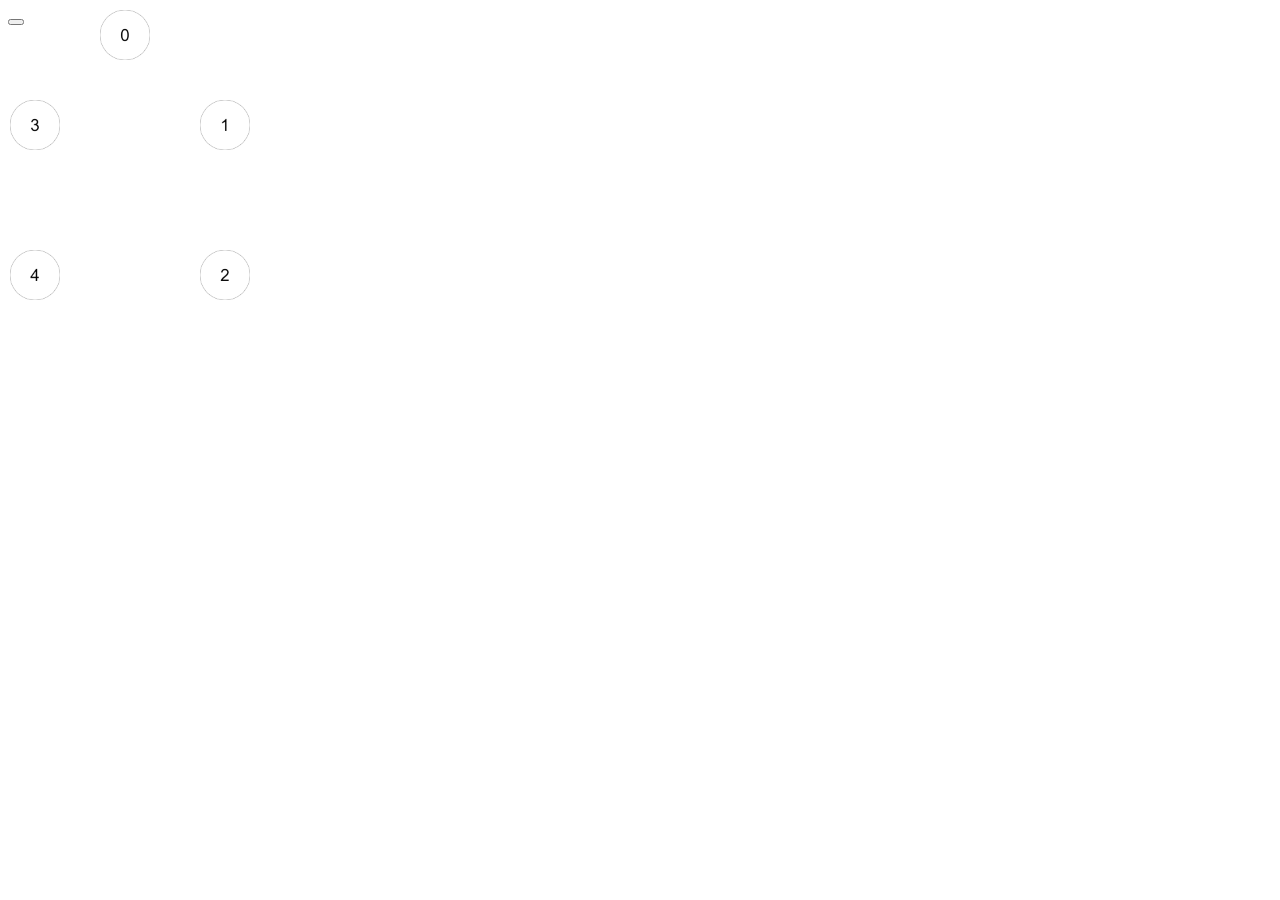
==== graphs/bfs/bfs.html @ 21c28ded "BFS" ====
<!DOCTYPE html>
<html lang="en">
<head>
    <meta charset="UTF-8">
    <meta http-equiv="X-UA-Compatible" content="IE=edge">
    <meta name="viewport" content="width=device-width, initial-scale=1.0">
    <style>
        #white0{
            
            width: 50px;
            height: 50px;
            position: absolute;
            top: 10px;
            left:100px;
        }
        #white1{
            
            width: 50px;
            height: 50px;
            position: absolute;
            top: 100px;
            left:200px;
            
            
        }
        #white2{
            
            width: 50px;
            height: 50px;
            position: absolute;
            top: 250px;
            left: 200px;
            
        }
        #white3{
            
            width: 50px;
            height: 50px;
            position: absolute;
            top: 100px;
            left:10px;
            
        }
        #white4{
            
            width: 50px;
            height: 50px;
            position: absolute;
            top: 250px;
            left:10px;
            
        }
        #grey0{
            
            width: 50px;
            height: 50px;
            position: absolute;
            top: 10px;
            left:100px;
            display: none;
        }
        #grey1{
            
            width: 50px;
            height: 50px;
            position: absolute;
            top: 100px;
            left:200px;
            display: none;
            
            
        }
        #grey2{
            
            width: 50px;
            height: 50px;
            position: absolute;
            top: 250px;
            left: 200px;
            display: none;
            
        }
        #grey3{
            
            width: 50px;
            height: 50px;
            position: absolute;
            top: 100px;
            left:10px;
            display: none;
            
        }
        #grey4{
            
            width: 50px;
            height: 50px;
            position: absolute;
            top: 250px;
            left:10px;
            display: none;
            
        }
        #black0{
            
            width: 50px;
            height: 50px;
            position: absolute;
            top: 10px;
            left:100px;
            display: none;
        }
        #black1{
            
            width: 50px;
            height: 50px;
            position: absolute;
            top: 100px;
            left:200px;
            display: none;
            
            
        }
        #black2{
            
            width: 50px;
            height: 50px;
            position: absolute;
            top: 250px;
            left: 200px;
            display: none;
            
        }
        #black3{
            
            width: 50px;
            height: 50px;
            position: absolute;
            top: 100px;
            left:10px;
            display: none;
            
        }
        #black4{
            
            width: 50px;
            height: 50px;
            position: absolute;
            top: 250px;
            left:10px;
            display: none;
            
        }
        
    </style>
    <title>Depth first search</title>
</head>
<body>
    
    <img src="w0.png" alt="0_untraversed" id="white0">
    <img src="w1.png" alt="1_untraversed" id="white1">
    <img src="w2.png" alt="2_untraversed" id="white2">
    <img src="w3.png" alt="3_untraversed" id="white3">
    <img src="w4.png" alt="4_untraversed" id="white4">
    <img src="g0.png" alt="0_queued" id="grey0">
    <img src="g1.png" alt="1_queued" id="grey1">
    <img src="g2.png" alt="2_queued" id="grey2">
    <img src="g3.png" alt="3_queued" id="grey3">
    <img src="g4.png" alt="4_queued" id="grey4">
    <img src="b0.png" alt="0_traversed" id="black0">
    <img src="b1.png" alt="1_traversed" id="black1">
    <img src="b2.png" alt="2_traversed" id="black2">
    <img src="b3.png" alt="3_traversed" id="black3">
    <img src="b4.png" alt="4_traversed" id="black4">
    <button value="Run" onclick="BFS([  
    [0, 1, 1, 0, 0],
    [0, 0, 1, 0, 0],
    [0, 0, 0, 1, 1],
    [0, 0, 0, 0, 1],
    [0, 0, 0, 0, 0]
  ], 0)"class="btn"></button>
    <script src="bfs.js"></script>
</body>
</html>
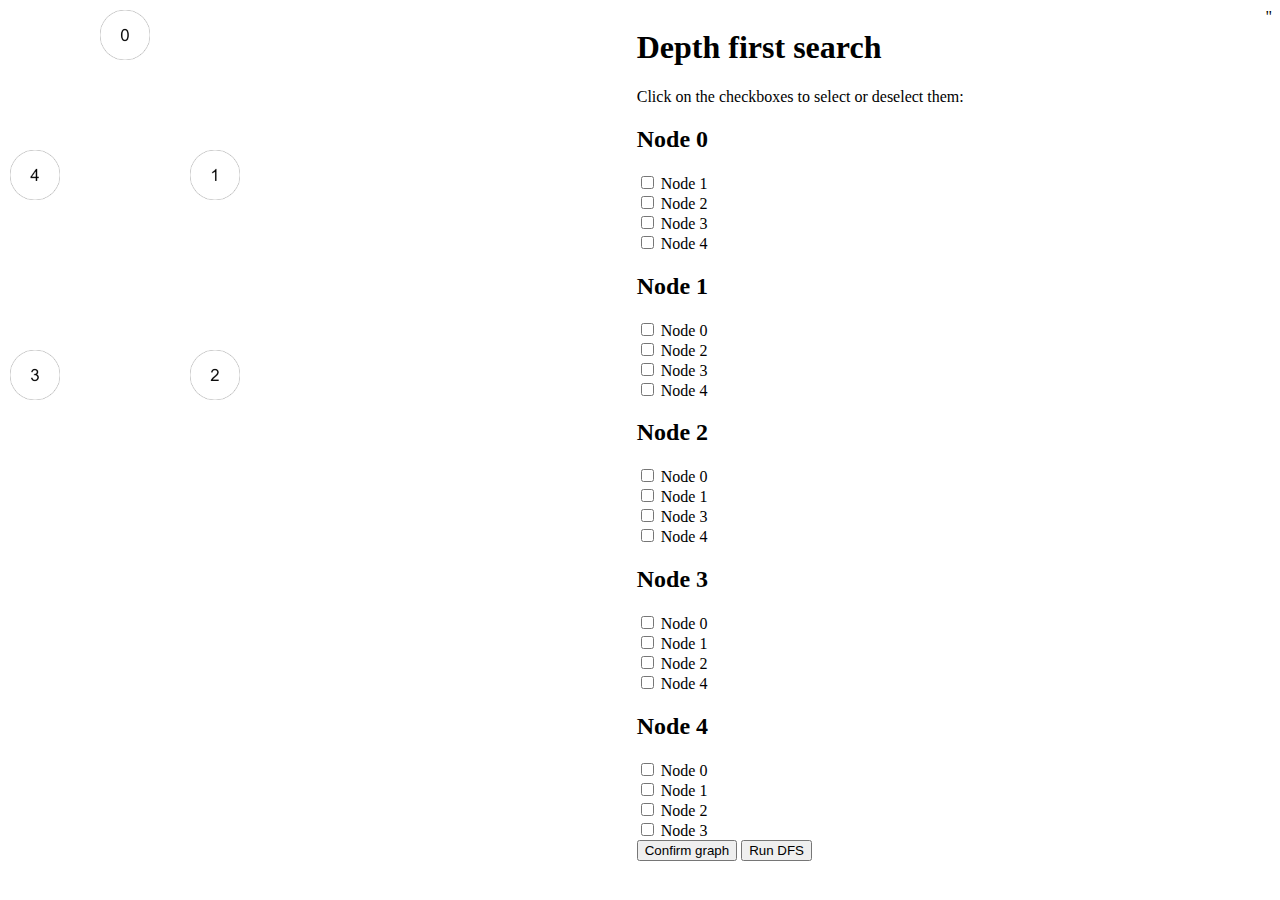
==== commit a63fee77: "Merge pull request #1 from Shashank-Girish/dfs" ====
--- a/graphs/bfs/bfs.html
+++ b/graphs/bfs/bfs.html
@@ -4,180 +4,162 @@
     <meta charset="UTF-8">
     <meta http-equiv="X-UA-Compatible" content="IE=edge">
     <meta name="viewport" content="width=device-width, initial-scale=1.0">
-    <style>
-        #white0{
-            
-            width: 50px;
-            height: 50px;
-            position: absolute;
-            top: 10px;
-            left:100px;
-        }
-        #white1{
-            
-            width: 50px;
-            height: 50px;
-            position: absolute;
-            top: 100px;
-            left:200px;
-            
-            
-        }
-        #white2{
-            
-            width: 50px;
-            height: 50px;
-            position: absolute;
-            top: 250px;
-            left: 200px;
-            
-        }
-        #white3{
-            
-            width: 50px;
-            height: 50px;
-            position: absolute;
-            top: 100px;
-            left:10px;
-            
-        }
-        #white4{
-            
-            width: 50px;
-            height: 50px;
-            position: absolute;
-            top: 250px;
-            left:10px;
-            
-        }
-        #grey0{
-            
-            width: 50px;
-            height: 50px;
-            position: absolute;
-            top: 10px;
-            left:100px;
-            display: none;
-        }
-        #grey1{
-            
-            width: 50px;
-            height: 50px;
-            position: absolute;
-            top: 100px;
-            left:200px;
-            display: none;
-            
-            
-        }
-        #grey2{
-            
-            width: 50px;
-            height: 50px;
-            position: absolute;
-            top: 250px;
-            left: 200px;
-            display: none;
-            
-        }
-        #grey3{
-            
-            width: 50px;
-            height: 50px;
-            position: absolute;
-            top: 100px;
-            left:10px;
-            display: none;
-            
-        }
-        #grey4{
-            
-            width: 50px;
-            height: 50px;
-            position: absolute;
-            top: 250px;
-            left:10px;
-            display: none;
-            
-        }
-        #black0{
-            
-            width: 50px;
-            height: 50px;
-            position: absolute;
-            top: 10px;
-            left:100px;
-            display: none;
-        }
-        #black1{
-            
-            width: 50px;
-            height: 50px;
-            position: absolute;
-            top: 100px;
-            left:200px;
-            display: none;
-            
-            
-        }
-        #black2{
-            
-            width: 50px;
-            height: 50px;
-            position: absolute;
-            top: 250px;
-            left: 200px;
-            display: none;
-            
-        }
-        #black3{
-            
-            width: 50px;
-            height: 50px;
-            position: absolute;
-            top: 100px;
-            left:10px;
-            display: none;
-            
-        }
-        #black4{
-            
-            width: 50px;
-            height: 50px;
-            position: absolute;
-            top: 250px;
-            left:10px;
-            display: none;
-            
-        }
-        
-    </style>
-    <title>Depth first search</title>
+    <link rel="stylesheet" href="bfs.css">
+    <title>Breadth first search</title>
 </head>
 <body>
     
-    <img src="w0.png" alt="0_untraversed" id="white0">
-    <img src="w1.png" alt="1_untraversed" id="white1">
-    <img src="w2.png" alt="2_untraversed" id="white2">
-    <img src="w3.png" alt="3_untraversed" id="white3">
-    <img src="w4.png" alt="4_untraversed" id="white4">
-    <img src="g0.png" alt="0_queued" id="grey0">
-    <img src="g1.png" alt="1_queued" id="grey1">
-    <img src="g2.png" alt="2_queued" id="grey2">
-    <img src="g3.png" alt="3_queued" id="grey3">
-    <img src="g4.png" alt="4_queued" id="grey4">
-    <img src="b0.png" alt="0_traversed" id="black0">
-    <img src="b1.png" alt="1_traversed" id="black1">
-    <img src="b2.png" alt="2_traversed" id="black2">
-    <img src="b3.png" alt="3_traversed" id="black3">
-    <img src="b4.png" alt="4_traversed" id="black4">
-    <button value="Run" onclick="BFS([  
-    [0, 1, 1, 0, 0],
-    [0, 0, 1, 0, 0],
-    [0, 0, 0, 1, 1],
-    [0, 0, 0, 0, 1],
-    [0, 0, 0, 0, 0]
-  ], 0)"class="btn"></button>
+    <div class="row">
+        <div class="column">
+        <img src="w0.png" alt="0_untraversed" id="white0">
+        <img src="w1.png" alt="1_untraversed" id="white1">
+        <img src="w2.png" alt="2_untraversed" id="white2">
+        <img src="w3.png" alt="3_untraversed" id="white3">
+        <img src="w4.png" alt="4_untraversed" id="white4">
+        <img src="g0.png" alt="0_queued" id="grey0">
+        <img src="g1.png" alt="1_queued" id="grey1">
+        <img src="g2.png" alt="2_queued" id="grey2">
+        <img src="g3.png" alt="3_queued" id="grey3">
+        <img src="g4.png" alt="4_queued" id="grey4">
+        <img src="b0.png" alt="0_traversed" id="black0">
+        <img src="b1.png" alt="1_traversed" id="black1">
+        <img src="b2.png" alt="2_traversed" id="black2">
+        <img src="b3.png" alt="3_traversed" id="black3">
+        <img src="b4.png" alt="4_traversed" id="black4">
+    
+        <img src="01.png" alt="0_to_1" id="arrow01">
+        <img src="02.png" alt="0_to_2" id="arrow02">
+        <img src="03.png" alt="0_to_3" id="arrow03">
+        <img src="04.png" alt="0_to_4" id="arrow04">
+        <img src="10.png" alt="1_to_0" id="arrow10">
+        <img src="12.png" alt="1_to_2" id="arrow12">
+        <img src="13.png" alt="1_to_3" id="arrow13">
+        <img src="14.png" alt="1_to_4" id="arrow14">
+        <img src="20.png" alt="2_to_0" id="arrow20">
+        <img src="21.png" alt="2_to_1" id="arrow21">
+        <img src="23.png" alt="2_to_3" id="arrow23">
+        <img src="24.png" alt="2_to_4" id="arrow24">
+        <img src="30.png" alt="3_to_0" id="arrow30">
+        <img src="31.png" alt="3_to_1" id="arrow31">
+        <img src="32.png" alt="3_to_2" id="arrow32">
+        <img src="34.png" alt="3_to_4" id="arrow34">
+        <img src="40.png" alt="4_to_0" id="arrow40">
+        <img src="41.png" alt="4_to_1" id="arrow41">
+        <img src="42.png" alt="4_to_2" id="arrow42">
+        <img src="43.png" alt="4_to_3" id="arrow43">
+       
+        </div>
+        <div class="column">
+        <h1>Depth first search</h1>
+        <p>Click on the checkboxes to select or deselect them:</p>
+        
+        <h2>Node 0</h2>
+        <form>
+          <label>
+            <input type="checkbox" name="option1" value=1 id="01">
+            Node 1
+          </label><br>
+          <label>
+            <input type="checkbox" name="option2" value=1 id="02">
+            Node 2
+          </label><br>
+          <label>
+            <input type="checkbox" name="option3" value=1 id="03">
+            Node 3
+          </label><br>
+        <label>
+            <input type="checkbox" name="option4" value=1 id="04">
+                Node 4
+        </label><br>
+        </form>
+    
+        <h2>Node 1</h2>
+        <form>
+          <label>
+            <input type="checkbox" name="option5" value=1 id="10">
+            Node 0
+          </label><br>
+          <label>
+            <input type="checkbox" name="option6" value=1 id="12">
+            Node 2
+          </label><br>
+          <label>
+            <input type="checkbox" name="option7" value=1 id="13">
+            Node 3
+          </label><br>
+        <label>
+            <input type="checkbox" name="option8" value=1 id="14">
+                Node 4
+        </label><br>
+        </form>
+    
+        <h2>Node 2</h2>
+        <form>
+          <label>
+            <input type="checkbox" name="option9" value=1 id="20">
+            Node 0
+          </label><br>
+          <label>
+            <input type="checkbox" name="option10" value=1 id="21">
+            Node 1
+          </label><br>
+          <label>
+            <input type="checkbox" name="option11" value=1 id="23">
+            Node 3
+          </label><br>
+        <label>
+            <input type="checkbox" name="option12" value=1 id="24">
+                Node 4
+        </label><br>
+        </form>
+    
+        <h2>Node 3</h2>
+        <form>
+          <label>
+            <input type="checkbox" name="option13" value=1 id="30">
+            Node 0
+          </label><br>
+          <label>
+            <input type="checkbox" name="option14" value=1 id="31">
+            Node 1
+          </label><br>
+          <label>
+            <input type="checkbox" name="option15" value=1 id="32">
+            Node 2
+          </label><br>
+        <label>
+            <input type="checkbox" name="option16" value=1 id="34">
+                Node 4
+        </label><br>
+        </form>
+    
+        <h2>Node 4</h2>
+        <form>
+          <label>
+            <input type="checkbox" name="option17" value=1 id="40">
+            Node 0
+          </label><br>
+          <label>
+            <input type="checkbox" name="option18" value=1 id="41">
+            Node 1
+          </label><br>
+          <label>
+            <input type="checkbox" name="option19" value=1 id="42">
+            Node 2
+          </label><br>
+        <label>
+            <input type="checkbox" name="option20" value=1 id="43">
+                Node 3
+        </label><br>
+        </form>
+    
+        <button type="Button" onclick="showGraph()">Confirm graph</button>
+        <button type="Button" onclick="BFS(getGraph(),0)">Run DFS</button>
+        </div>
+        
+    "
+        
+        </div>
     <script src="bfs.js"></script>
 </body>
 </html>
--- a/graphs/bfs/bfs.css
+++ b/graphs/bfs/bfs.css
@@ -0,0 +1,340 @@
+#white0{
+            
+    width: 50px;
+    height: 50px;
+    position: absolute;
+    top: 10px;
+    left:100px;
+}
+#white1{
+    
+    width: 50px;
+    height: 50px;
+    position: absolute;
+    top: 150px;
+    left:190px;
+    
+    
+}
+#white2{
+    
+    width: 50px;
+    height: 50px;
+    position: absolute;
+    top: 350px;
+    left: 190px;
+    
+}
+#white3{
+    
+    width: 50px;
+    height: 50px;
+    position: absolute;
+    top: 350px;
+    left:10px;
+    
+    
+}
+#white4{
+    
+    width: 50px;
+    height: 50px;
+    position: absolute;
+    top: 150px;
+    left:10px;
+    
+}
+#grey0{
+    
+    width: 50px;
+    height: 50px;
+    position: absolute;
+    top: 10px;
+    left:100px;
+    display: none;
+}
+#grey1{
+    
+    width: 50px;
+    height: 50px;
+    position: absolute;
+    top: 150px;
+    left:190px;
+    display: none;
+    
+    
+}
+#grey2{
+    
+    width: 50px;
+    height: 50px;
+    position: absolute;
+    top: 350px;
+    left: 190px;
+    display: none;
+    
+}
+#grey3{
+    
+    width: 50px;
+    height: 50px;
+    position: absolute;
+    top: 350px;
+    left:10px;
+    display: none;
+    
+}
+#grey4{
+    
+    width: 50px;
+    height: 50px;
+    position: absolute;
+    top: 150px;
+    left:10px;
+    display: none;
+    
+}
+#black0{
+    
+    width: 50px;
+    height: 50px;
+    position: absolute;
+    top: 10px;
+    left:100px;
+    display: none;
+}
+#black1{
+    
+    width: 50px;
+    height: 50px;
+    position: absolute;
+    top: 150px;
+    left:190px;
+    display: none;
+    
+    
+}
+#black2{
+    
+    width: 50px;
+    height: 50px;
+    position: absolute;
+    top: 350px;
+    left: 190px;
+    display: none;
+    
+}
+#black3{
+    
+    width: 50px;
+    height: 50px;
+    position: absolute;
+    top: 350px;
+    left:10px;
+    display: none;
+    
+}
+#black4{
+    
+    width: 50px;
+    height: 50px;
+    position: absolute;
+    top: 150px;
+    left:10px;
+    display: none;
+    
+}
+
+#arrow01{
+
+    width: 50px;
+    height: 100px;
+    position: absolute;
+    top: 50px;
+    left:145px; 
+    display: none;
+    
+    
+}
+
+#arrow02{
+    height: 275px;
+    position: absolute;
+    top: 67px;
+    left:133px; 
+    display: none;
+    
+}
+
+#arrow03{
+    
+    height: 275px;
+    position: absolute;
+    top: 67px;
+    left:45px; 
+    display: none;
+   
+}
+
+#arrow04{
+    width: 50px;
+    height: 100px;
+    position: absolute;
+    top: 50px;
+    left:55px; 
+    display: none;
+    
+}
+#arrow10{
+    width:50px;
+    height: 100px;
+    position: absolute;
+    top: 50px;
+    left:155px;
+    display: none;
+     
+}
+
+#arrow12{
+
+    height: 150px;
+    position: absolute;
+    top: 200px;
+    left:212px; 
+    display: none;
+}
+
+#arrow13{
+    width:150px;
+    height: 150px;
+    position: absolute;
+    top: 205px;
+    left:50px; 
+    display: none;
+    
+}
+
+#arrow14{
+    width: 130px;
+    height: 10px;
+    position: absolute;
+    top: 170px;
+    left:60px; 
+    display: none;
+    
+}
+
+#arrow20{
+
+    height: 275px;
+    position: absolute;
+    top: 70px;
+    left:123px; 
+    display: none;
+}
+
+#arrow21{
+
+    height: 150px;
+    position: absolute;
+    top: 200px;
+    left:220px; 
+    display: none;
+    
+}
+#arrow23{
+
+    width: 130px;
+    position: absolute;
+    top: 375px;
+    left:60px; 
+    display: none;
+}
+
+#arrow24{
+
+    height: 150px;
+    width: 150px;
+    position: absolute;
+    top: 194px;
+    left:60px; 
+    display: none;
+}
+#arrow30{
+
+    height:275px;
+    position: absolute;
+    top: 70px;
+    left:35px;
+    display: none;
+}
+#arrow31{
+    width: 150px;
+    height:150px;
+    position: absolute;
+    top: 200px;
+    left: 45px; 
+    display: none;
+    
+}
+
+#arrow32{
+    width: 130px;
+    height:10px;
+    position: absolute;
+    top: 365px;
+    left:60px; 
+    display: none;
+    
+}
+#arrow34{
+
+    height:150px;
+    position: absolute;
+    top: 200px;
+    left:30px; 
+    display: none;
+}
+
+#arrow40{
+    width: 50px;
+    height: 100px;
+    position: absolute;
+    top: 50px;
+    left:45px;
+    display: none; 
+    
+}
+#arrow41{
+    width: 130px;
+    height:10px;
+    position: absolute;
+    top: 180px;
+    left:60px; 
+    display: none;
+}
+
+#arrow42{
+    width: 150px;
+    height:150px;
+    position: absolute;
+    top: 200px;
+    left:50px; 
+    display: none;
+}
+#arrow43{
+    height:150px;
+    position: absolute;
+    top: 200px;
+    left:20px; 
+    display: none;
+}
+
+
+.row {
+    display: flex;
+  }
+  
+  .column {
+    flex: 50%;
+  }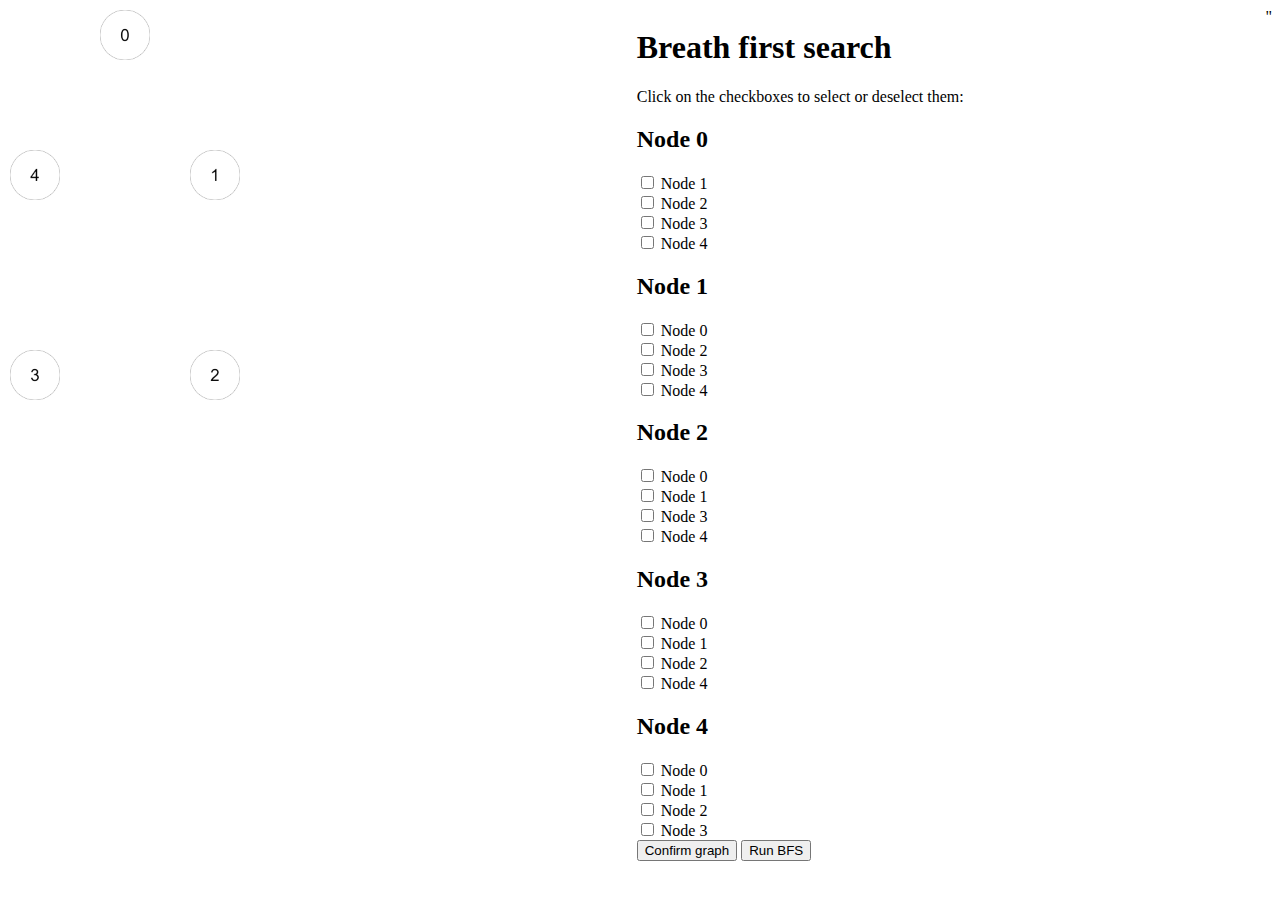
==== commit b2bed211: "Corrected title in bfs" ====
--- a/graphs/bfs/bfs.html
+++ b/graphs/bfs/bfs.html
@@ -50,7 +50,7 @@
        
         </div>
         <div class="column">
-        <h1>Depth first search</h1>
+        <h1>Breath first search</h1>
         <p>Click on the checkboxes to select or deselect them:</p>
         
         <h2>Node 0</h2>
@@ -154,7 +154,7 @@
         </form>
     
         <button type="Button" onclick="showGraph()">Confirm graph</button>
-        <button type="Button" onclick="BFS(getGraph(),0)">Run DFS</button>
+        <button type="Button" onclick="BFS(getGraph(),0)">Run BFS</button>
         </div>
         
     "
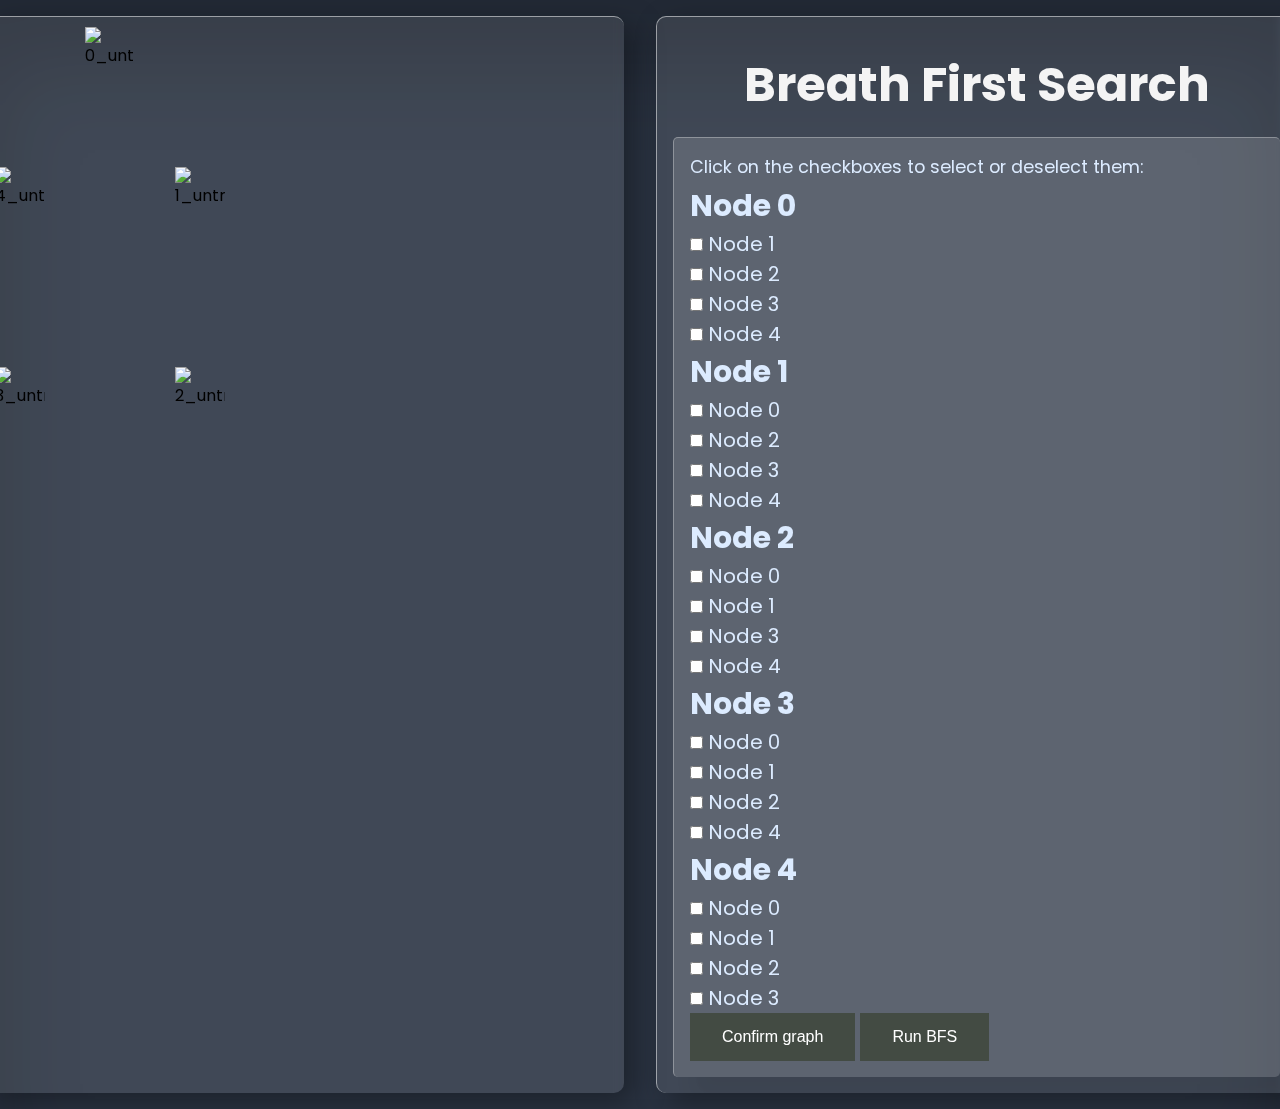
==== commit 154e1520: "Dijiktra's Added" ====
--- a/graphs/bfs/bfs.html
+++ b/graphs/bfs/bfs.html
@@ -1,165 +1,170 @@
 <!DOCTYPE html>
 <html lang="en">
-<head>
-    <meta charset="UTF-8">
-    <meta http-equiv="X-UA-Compatible" content="IE=edge">
-    <meta name="viewport" content="width=device-width, initial-scale=1.0">
-    <link rel="stylesheet" href="bfs.css">
-    <title>Breadth first search</title>
-</head>
-<body>
-    
-    <div class="row">
-        <div class="column">
-        <img src="w0.png" alt="0_untraversed" id="white0">
-        <img src="w1.png" alt="1_untraversed" id="white1">
-        <img src="w2.png" alt="2_untraversed" id="white2">
-        <img src="w3.png" alt="3_untraversed" id="white3">
-        <img src="w4.png" alt="4_untraversed" id="white4">
-        <img src="g0.png" alt="0_queued" id="grey0">
-        <img src="g1.png" alt="1_queued" id="grey1">
-        <img src="g2.png" alt="2_queued" id="grey2">
-        <img src="g3.png" alt="3_queued" id="grey3">
-        <img src="g4.png" alt="4_queued" id="grey4">
-        <img src="b0.png" alt="0_traversed" id="black0">
-        <img src="b1.png" alt="1_traversed" id="black1">
-        <img src="b2.png" alt="2_traversed" id="black2">
-        <img src="b3.png" alt="3_traversed" id="black3">
-        <img src="b4.png" alt="4_traversed" id="black4">
-    
-        <img src="01.png" alt="0_to_1" id="arrow01">
-        <img src="02.png" alt="0_to_2" id="arrow02">
-        <img src="03.png" alt="0_to_3" id="arrow03">
-        <img src="04.png" alt="0_to_4" id="arrow04">
-        <img src="10.png" alt="1_to_0" id="arrow10">
-        <img src="12.png" alt="1_to_2" id="arrow12">
-        <img src="13.png" alt="1_to_3" id="arrow13">
-        <img src="14.png" alt="1_to_4" id="arrow14">
-        <img src="20.png" alt="2_to_0" id="arrow20">
-        <img src="21.png" alt="2_to_1" id="arrow21">
-        <img src="23.png" alt="2_to_3" id="arrow23">
-        <img src="24.png" alt="2_to_4" id="arrow24">
-        <img src="30.png" alt="3_to_0" id="arrow30">
-        <img src="31.png" alt="3_to_1" id="arrow31">
-        <img src="32.png" alt="3_to_2" id="arrow32">
-        <img src="34.png" alt="3_to_4" id="arrow34">
-        <img src="40.png" alt="4_to_0" id="arrow40">
-        <img src="41.png" alt="4_to_1" id="arrow41">
-        <img src="42.png" alt="4_to_2" id="arrow42">
-        <img src="43.png" alt="4_to_3" id="arrow43">
-       
-        </div>
-        <div class="column">
-        <h1>Breath first search</h1>
-        <p>Click on the checkboxes to select or deselect them:</p>
-        
-        <h2>Node 0</h2>
-        <form>
-          <label>
-            <input type="checkbox" name="option1" value=1 id="01">
-            Node 1
-          </label><br>
-          <label>
-            <input type="checkbox" name="option2" value=1 id="02">
-            Node 2
-          </label><br>
-          <label>
-            <input type="checkbox" name="option3" value=1 id="03">
-            Node 3
-          </label><br>
-        <label>
-            <input type="checkbox" name="option4" value=1 id="04">
-                Node 4
-        </label><br>
-        </form>
-    
-        <h2>Node 1</h2>
-        <form>
-          <label>
-            <input type="checkbox" name="option5" value=1 id="10">
-            Node 0
-          </label><br>
-          <label>
-            <input type="checkbox" name="option6" value=1 id="12">
-            Node 2
-          </label><br>
-          <label>
-            <input type="checkbox" name="option7" value=1 id="13">
-            Node 3
-          </label><br>
-        <label>
-            <input type="checkbox" name="option8" value=1 id="14">
-                Node 4
-        </label><br>
-        </form>
-    
-        <h2>Node 2</h2>
-        <form>
-          <label>
-            <input type="checkbox" name="option9" value=1 id="20">
-            Node 0
-          </label><br>
-          <label>
-            <input type="checkbox" name="option10" value=1 id="21">
-            Node 1
-          </label><br>
-          <label>
-            <input type="checkbox" name="option11" value=1 id="23">
-            Node 3
-          </label><br>
-        <label>
-            <input type="checkbox" name="option12" value=1 id="24">
-                Node 4
-        </label><br>
-        </form>
-    
-        <h2>Node 3</h2>
-        <form>
-          <label>
-            <input type="checkbox" name="option13" value=1 id="30">
-            Node 0
-          </label><br>
-          <label>
-            <input type="checkbox" name="option14" value=1 id="31">
-            Node 1
-          </label><br>
-          <label>
-            <input type="checkbox" name="option15" value=1 id="32">
-            Node 2
-          </label><br>
-        <label>
-            <input type="checkbox" name="option16" value=1 id="34">
-                Node 4
-        </label><br>
-        </form>
-    
-        <h2>Node 4</h2>
-        <form>
-          <label>
-            <input type="checkbox" name="option17" value=1 id="40">
-            Node 0
-          </label><br>
-          <label>
-            <input type="checkbox" name="option18" value=1 id="41">
-            Node 1
-          </label><br>
-          <label>
-            <input type="checkbox" name="option19" value=1 id="42">
-            Node 2
-          </label><br>
-        <label>
-            <input type="checkbox" name="option20" value=1 id="43">
-                Node 3
-        </label><br>
-        </form>
-    
-        <button type="Button" onclick="showGraph()">Confirm graph</button>
-        <button type="Button" onclick="BFS(getGraph(),0)">Run BFS</button>
-        </div>
-        
-    "
-        
-        </div>
+    <head>
+        <meta charset="UTF-8">
+        <meta http-equiv="X-UA-Compatible" content="IE=edge">
+        <meta name="viewport" content="width=device-width, initial-scale=1.0">
+        <link rel="stylesheet" href="../style/style.css">
+        <title>Breath First Search</title>
+    </head>
+    <body>
+      <div id="main">
+        <div class="row">
+          <div class="algo-container">
+            <div class="column">
+                <img src="../assets/w0.png" alt="0_untraversed" id="white0">
+                <img src="../assets/w1.png" alt="1_untraversed" id="white1">
+                <img src="../assets/w2.png" alt="2_untraversed" id="white2">
+                <img src="../assets/w3.png" alt="3_untraversed" id="white3">
+                <img src="../assets/w4.png" alt="4_untraversed" id="white4">
+                <img src="../assets/g0.png" alt="0_queued" id="grey0">
+                <img src="../assets/g1.png" alt="1_queued" id="grey1">
+                <img src="../assets/g2.png" alt="2_queued" id="grey2">
+                <img src="../assets/g3.png" alt="3_queued" id="grey3">
+                <img src="../assets/g4.png" alt="4_queued" id="grey4">
+                <img src="../assets/b0.png" alt="0_traversed" id="black0">
+                <img src="../assets/b1.png" alt="1_traversed" id="black1">
+                <img src="../assets/b2.png" alt="2_traversed" id="black2">
+                <img src="../assets/b3.png" alt="3_traversed" id="black3">
+                <img src="../assets/b4.png" alt="4_traversed" id="black4">
+
+                <img src="../assets/01.png" alt="0_to_1" id="arrow01">
+                <img src="../assets/02.png" alt="0_to_2" id="arrow02">
+                <img src="../assets/03.png" alt="0_to_3" id="arrow03">
+                <img src="../assets/04.png" alt="0_to_4" id="arrow04">
+                <img src="../assets/10.png" alt="1_to_0" id="arrow10">
+                <img src="../assets/12.png" alt="1_to_2" id="arrow12">
+                <img src="../assets/13.png" alt="1_to_3" id="arrow13">
+                <img src="../assets/14.png" alt="1_to_4" id="arrow14">
+                <img src="../assets/20.png" alt="2_to_0" id="arrow20">
+                <img src="../assets/21.png" alt="2_to_1" id="arrow21">
+                <img src="../assets/23.png" alt="2_to_3" id="arrow23">
+                <img src="../assets/24.png" alt="2_to_4" id="arrow24">
+                <img src="../assets/30.png" alt="3_to_0" id="arrow30">
+                <img src="../assets/31.png" alt="3_to_1" id="arrow31">
+                <img src="../assets/32.png" alt="3_to_2" id="arrow32">
+                <img src="../assets/34.png" alt="3_to_4" id="arrow34">
+                <img src="../assets/40.png" alt="4_to_0" id="arrow40">
+                <img src="../assets/41.png" alt="4_to_1" id="arrow41">
+                <img src="../assets/42.png" alt="4_to_2" id="arrow42">
+                <img src="../assets/43.png" alt="4_to_3" id="arrow43">
+            </div>
+          </div>
+          <div class="algo-container">
+            <div class="column">
+              <div id="title"><h1>Breath
+                 First Search</h1></div>
+              <a>
+                <div class="description">
+                  <p>Click on the checkboxes to select or deselect them:</p>
+                  
+                  <h2>Node 0</h2>
+                  <form>
+                    <label>
+                      <input type="checkbox" name="option1" value=1 id="01">
+                      Node 1
+                    </label><br>
+                    <label>
+                      <input type="checkbox" name="option2" value=1 id="02">
+                      Node 2
+                    </label><br>
+                    <label>
+                      <input type="checkbox" name="option3" value=1 id="03">
+                      Node 3
+                    </label><br>
+                  <label>
+                      <input type="checkbox" name="option4" value=1 id="04">
+                          Node 4
+                  </label><br>
+                  </form>
+
+                  <h2>Node 1</h2>
+                  <form>
+                    <label>
+                      <input type="checkbox" name="option5" value=1 id="10">
+                      Node 0
+                    </label><br>
+                    <label>
+                      <input type="checkbox" name="option6" value=1 id="12">
+                      Node 2
+                    </label><br>
+                    <label>
+                      <input type="checkbox" name="option7" value=1 id="13">
+                      Node 3
+                    </label><br>
+                  <label>
+                      <input type="checkbox" name="option8" value=1 id="14">
+                          Node 4
+                  </label><br>
+                  </form>
+
+                  <h2>Node 2</h2>
+                  <form>
+                    <label>
+                      <input type="checkbox" name="option9" value=1 id="20">
+                      Node 0
+                    </label><br>
+                    <label>
+                      <input type="checkbox" name="option10" value=1 id="21">
+                      Node 1
+                    </label><br>
+                    <label>
+                      <input type="checkbox" name="option11" value=1 id="23">
+                      Node 3
+                    </label><br>
+                  <label>
+                      <input type="checkbox" name="option12" value=1 id="24">
+                          Node 4
+                  </label><br>
+                  </form>
+
+                  <h2>Node 3</h2>
+                  <form>
+                    <label>
+                      <input type="checkbox" name="option13" value=1 id="30">
+                      Node 0
+                    </label><br>
+                    <label>
+                      <input type="checkbox" name="option14" value=1 id="31">
+                      Node 1
+                    </label><br>
+                    <label>
+                      <input type="checkbox" name="option15" value=1 id="32">
+                      Node 2
+                    </label><br>
+                  <label>
+                      <input type="checkbox" name="option16" value=1 id="34">
+                          Node 4
+                  </label><br>
+                  </form>
+
+                  <h2>Node 4</h2>
+                  <form>
+                    <label>
+                      <input type="checkbox" name="option17" value=1 id="40">
+                      Node 0
+                    </label><br>
+                    <label>
+                      <input type="checkbox" name="option18" value=1 id="41">
+                      Node 1
+                    </label><br>
+                    <label>
+                      <input type="checkbox" name="option19" value=1 id="42">
+                      Node 2
+                    </label><br>
+                  <label>
+                      <input type="checkbox" name="option20" value=1 id="43">
+                          Node 3
+                  </label><br>
+                  </form>
+
+                  <button type="Button" onclick="showGraph()" class="button">Confirm graph</button>
+                  <button type="Button" onclick="BFS(getGraph(),0)" class="button">Run BFS</button>
+                </div>
+              </a>
+            </div>
+          </div>
+      </div>
     <script src="bfs.js"></script>
 </body>
-</html>
+</html>--- a/graphs/style/style.css
+++ b/graphs/style/style.css
@@ -0,0 +1,503 @@
+@import url('https://fonts.googleapis.com/css2?family=Poppins:wght@400;500;600;700&display=swap');
+
+
+* {
+  padding: 0;
+  margin: 0;
+  box-sizing: border-box;
+}
+
+body {
+  background: url("../../assets/grid.png") #2b3443 ;
+  background-position: center;
+  background-repeat: no-repeat;
+  box-shadow: inset 0 70px 80px rgb(0 0 0 / 21%);
+}
+
+/* =============  Scrollbar  ============= */
+::-webkit-scrollbar {
+  width: 4px;
+}
+::-webkit-scrollbar-track {
+  background: #000;
+}
+::-webkit-scrollbar-thumb {
+  background: white;
+}
+
+
+
+#main {
+  display: flex;
+  flex-direction: column;
+  justify-content: center;
+  align-items: center;
+  display: flex;
+}
+
+#header {
+  width: 1400px;
+  margin-top: 1rem;
+
+  box-shadow: 10px 10px 30px rgba(0, 0, 0, 0.363);
+  border-radius: 10px;
+  background-color: rgba(255, 255, 255, 0.1);
+  overflow: hidden;
+  display: flex;
+  justify-content: center;
+  border-top: 1px solid rgba(255, 255, 255, 0.4);
+  border-left: 1px solid rgba(255, 255, 255, 0.4);
+  font-family: 'Poppins', sans-serif;
+  backdrop-filter: blur(8px);
+}
+#header a {
+  text-decoration: none;
+  
+}
+#title {
+  text-align: center;
+  font-size: 1.5rem;
+  /* color: rgb(90, 0, 90) ; */
+  color: rgb(244, 244, 244);
+  padding: 1rem 0;
+  font-weight: bold;
+}
+
+#container {
+  display: flex;
+  width: 1000px;
+  display: flex;
+  flex-wrap: wrap;
+  justify-content: center;
+  text-align: center;
+}
+
+.algo-container {
+  width: 40rem;
+  padding: 1rem;
+  margin: 1rem;
+  box-shadow: 10px 10px 30px rgba(0, 0, 0, 0.363);
+  border-radius: 10px;
+  background-color: rgba(255, 255, 255, 0.1);
+  overflow: hidden;
+  display: flex;
+  justify-content: center;
+  border-top: 1px solid rgba(255, 255, 255, 0.5);
+  border-left: 1px solid rgba(255, 255, 255, 0.5);
+  font-family: 'Poppins', sans-serif;
+  backdrop-filter: blur(5px);
+}
+
+/* .imageContainer:hover img{
+  scale: calc(105%);
+  transition: all 0.3s ease-in-out;
+} */
+
+.image {
+  width: 100%;
+  height: 13rem !important;
+  border-radius: 5px;
+}
+
+
+.algo-container a {
+  text-decoration: none;
+  color: #dcebff;
+  font-size: 20px;
+  margin: 0;
+}
+.algo-container a .description {
+  box-shadow: 20px 20px 20px rgba(0, 0, 0, 0.065);
+  border-radius: 5px;
+  background-color: rgba(255, 255, 255, 0.062);
+  border-top: 1px solid rgba(255, 255, 255, 0.3);
+  border-left: 1px solid rgba(255, 255, 255, 0.3);
+  font-family: 'Poppins', sans-serif;
+  backdrop-filter: blur(5px);
+  
+  padding: 1rem;
+}
+.algo-container a .description p:nth-child(1) {
+  margin-bottom: 0.2rem;
+  font-size: 1.1rem;
+}
+.algo-container a .description p:nth-child(2) {
+  font-size: 0.8rem;
+}
+
+@media (max-width: 1050px) {
+  #container {
+    width: 100%;
+  }
+}
+@media (max-width: 1400px) {
+  #header {
+    width: 95%;
+  }
+  
+}
+
+
+
+
+#white0{
+            
+    width: 50px;
+    height: 50px;
+    position: absolute;
+    top: 10px;
+    left:100px;
+}
+#white1{
+    
+    width: 50px;
+    height: 50px;
+    position: absolute;
+    top: 150px;
+    left:190px;
+    
+    
+}
+#white2{
+    
+    width: 50px;
+    height: 50px;
+    position: absolute;
+    top: 350px;
+    left: 190px;
+    
+}
+#white3{
+    
+    width: 50px;
+    height: 50px;
+    position: absolute;
+    top: 350px;
+    left:10px;
+    
+    
+}
+#white4{
+    
+    width: 50px;
+    height: 50px;
+    position: absolute;
+    top: 150px;
+    left:10px;
+    
+}
+#grey0{
+    
+    width: 50px;
+    height: 50px;
+    position: absolute;
+    top: 10px;
+    left:100px;
+    display: none;
+}
+#grey1{
+    
+    width: 50px;
+    height: 50px;
+    position: absolute;
+    top: 150px;
+    left:190px;
+    display: none;
+    
+    
+}
+#grey2{
+    
+    width: 50px;
+    height: 50px;
+    position: absolute;
+    top: 350px;
+    left: 190px;
+    display: none;
+    
+}
+#grey3{
+    
+    width: 50px;
+    height: 50px;
+    position: absolute;
+    top: 350px;
+    left:10px;
+    display: none;
+    
+}
+#grey4{
+    
+    width: 50px;
+    height: 50px;
+    position: absolute;
+    top: 150px;
+    left:10px;
+    display: none;
+    
+}
+#black0{
+    
+    width: 50px;
+    height: 50px;
+    position: absolute;
+    top: 10px;
+    left:100px;
+    display: none;
+}
+#black1{
+    
+    width: 50px;
+    height: 50px;
+    position: absolute;
+    top: 150px;
+    left:190px;
+    display: none;
+    
+    
+}
+#black2{
+    
+    width: 50px;
+    height: 50px;
+    position: absolute;
+    top: 350px;
+    left: 190px;
+    display: none;
+    
+}
+#black3{
+    
+    width: 50px;
+    height: 50px;
+    position: absolute;
+    top: 350px;
+    left:10px;
+    display: none;
+    
+}
+#black4{
+    
+    width: 50px;
+    height: 50px;
+    position: absolute;
+    top: 150px;
+    left:10px;
+    display: none;
+    
+}
+
+#arrow01{
+
+    width: 50px;
+    height: 100px;
+    position: absolute;
+    top: 50px;
+    left:145px; 
+    display: none;
+    
+    
+}
+
+#arrow02{
+    height: 275px;
+    position: absolute;
+    top: 67px;
+    left:133px; 
+    display: none;
+    
+}
+
+#arrow03{
+    
+    height: 275px;
+    position: absolute;
+    top: 67px;
+    left:45px; 
+    display: none;
+   
+}
+
+#arrow04{
+    width: 50px;
+    height: 100px;
+    position: absolute;
+    top: 50px;
+    left:55px; 
+    display: none;
+    
+}
+#arrow10{
+    width:50px;
+    height: 100px;
+    position: absolute;
+    top: 50px;
+    left:155px;
+    display: none;
+     
+}
+
+#arrow12{
+
+    height: 150px;
+    position: absolute;
+    top: 200px;
+    left:212px; 
+    display: none;
+}
+
+#arrow13{
+    width:150px;
+    height: 150px;
+    position: absolute;
+    top: 205px;
+    left:50px; 
+    display: none;
+    
+}
+
+#arrow14{
+    width: 130px;
+    height: 10px;
+    position: absolute;
+    top: 170px;
+    left:60px; 
+    display: none;
+    
+}
+
+#arrow20{
+
+    height: 275px;
+    position: absolute;
+    top: 70px;
+    left:123px; 
+    display: none;
+}
+
+#arrow21{
+
+    height: 150px;
+    position: absolute;
+    top: 200px;
+    left:220px; 
+    display: none;
+    
+}
+#arrow23{
+
+    width: 130px;
+    position: absolute;
+    top: 375px;
+    left:60px; 
+    display: none;
+}
+
+#arrow24{
+
+    height: 150px;
+    width: 150px;
+    position: absolute;
+    top: 194px;
+    left:60px; 
+    display: none;
+}
+#arrow30{
+
+    height:275px;
+    position: absolute;
+    top: 70px;
+    left:35px;
+    display: none;
+}
+#arrow31{
+    width: 150px;
+    height:150px;
+    position: absolute;
+    top: 200px;
+    left: 45px; 
+    display: none;
+    
+}
+
+#arrow32{
+    width: 130px;
+    height:10px;
+    position: absolute;
+    top: 365px;
+    left:60px; 
+    display: none;
+    
+}
+#arrow34{
+
+    height:150px;
+    position: absolute;
+    top: 200px;
+    left:30px; 
+    display: none;
+}
+
+#arrow40{
+    width: 50px;
+    height: 100px;
+    position: absolute;
+    top: 50px;
+    left:45px;
+    display: none; 
+    
+}
+#arrow41{
+    width: 130px;
+    height:10px;
+    position: absolute;
+    top: 180px;
+    left:60px; 
+    display: none;
+}
+
+#arrow42{
+    width: 150px;
+    height:150px;
+    position: absolute;
+    top: 200px;
+    left:50px; 
+    display: none;
+}
+#arrow43{
+    height:150px;
+    position: absolute;
+    top: 200px;
+    left:20px; 
+    display: none;
+}
+
+
+.row {
+    display: flex;
+  }
+  
+  .column {
+    flex: 50%;
+  }
+
+  .button {
+    background-color: #434b43; /* Green */
+    border: none;
+    color: white;
+    padding: 15px 32px;
+    text-align: center;
+    text-decoration: none;
+    display: inline-block;
+    font-size: 16px;
+  }
+
+  .table{
+    margin-left: auto;
+    margin-right: auto;
+    text-align: center;
+    vertical-align:middle;
+    font-size: 30px;
+    color: #dcebff;
+  }
+  